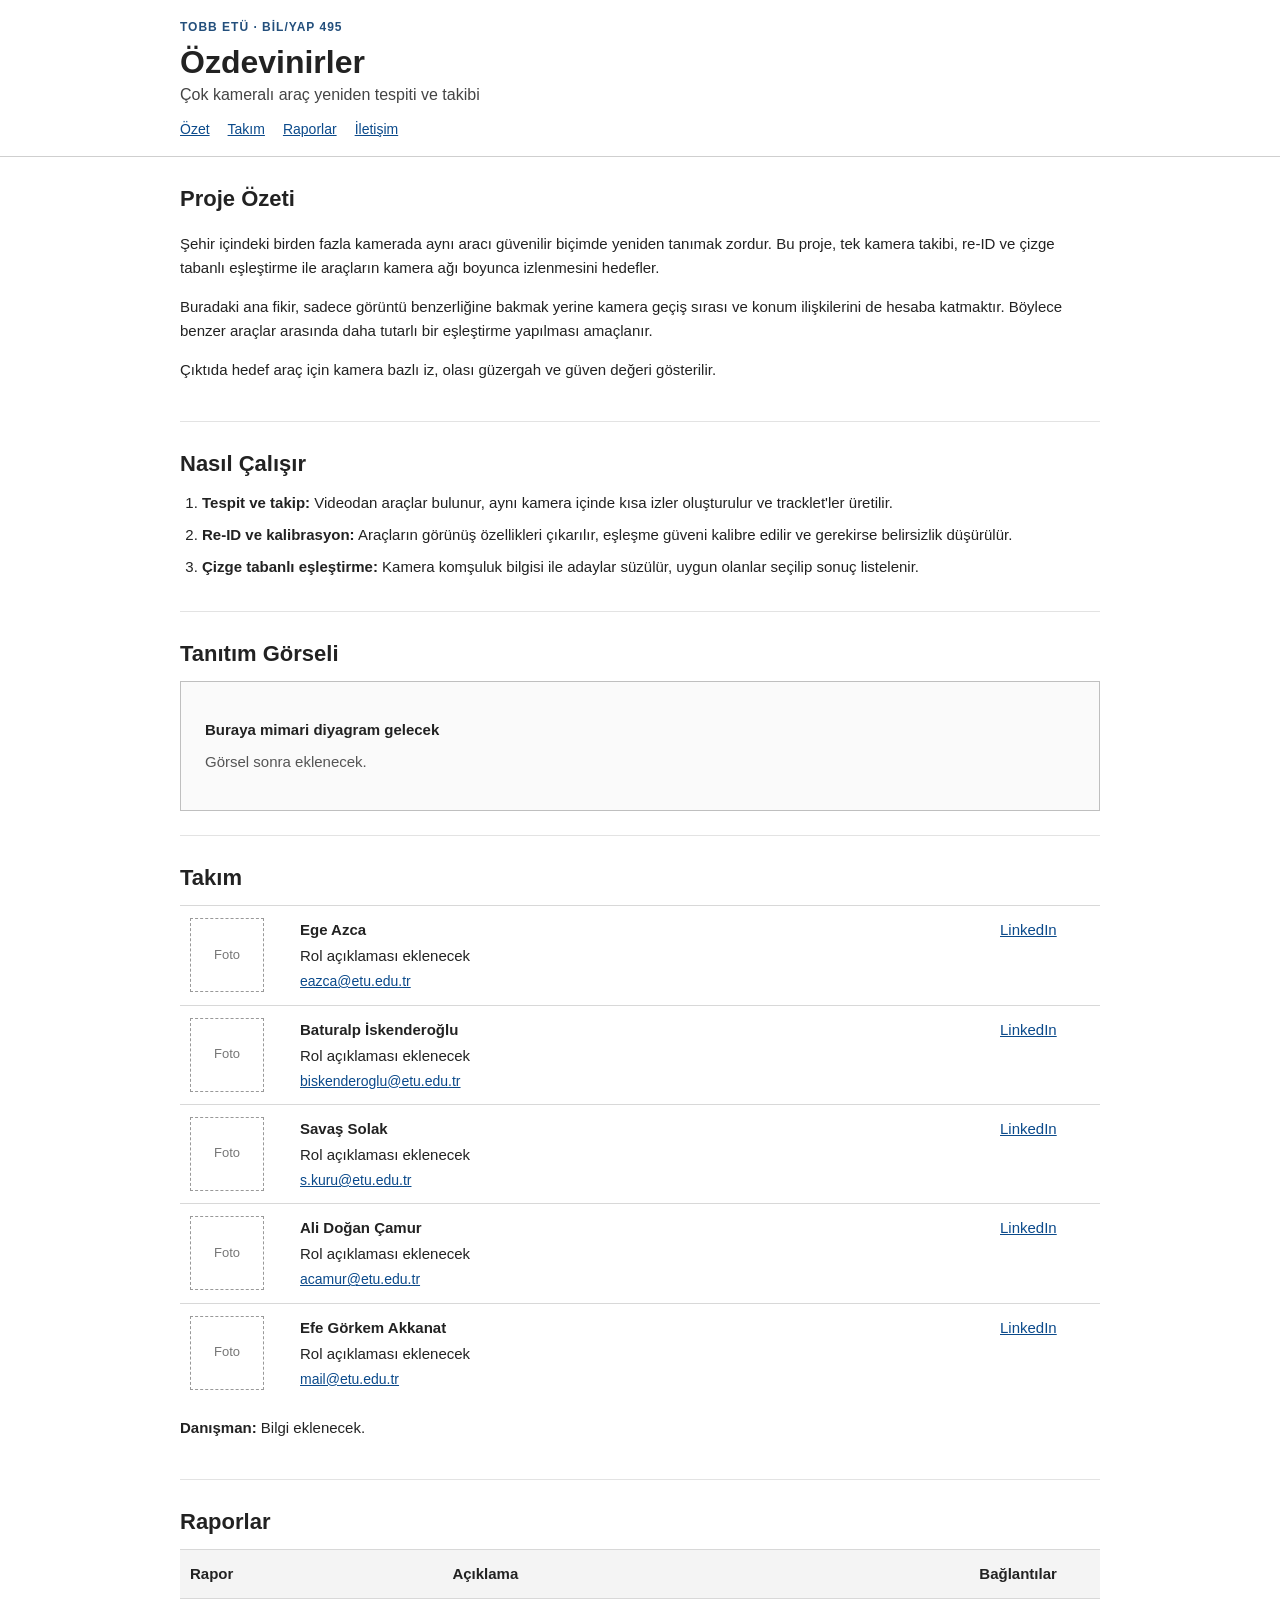
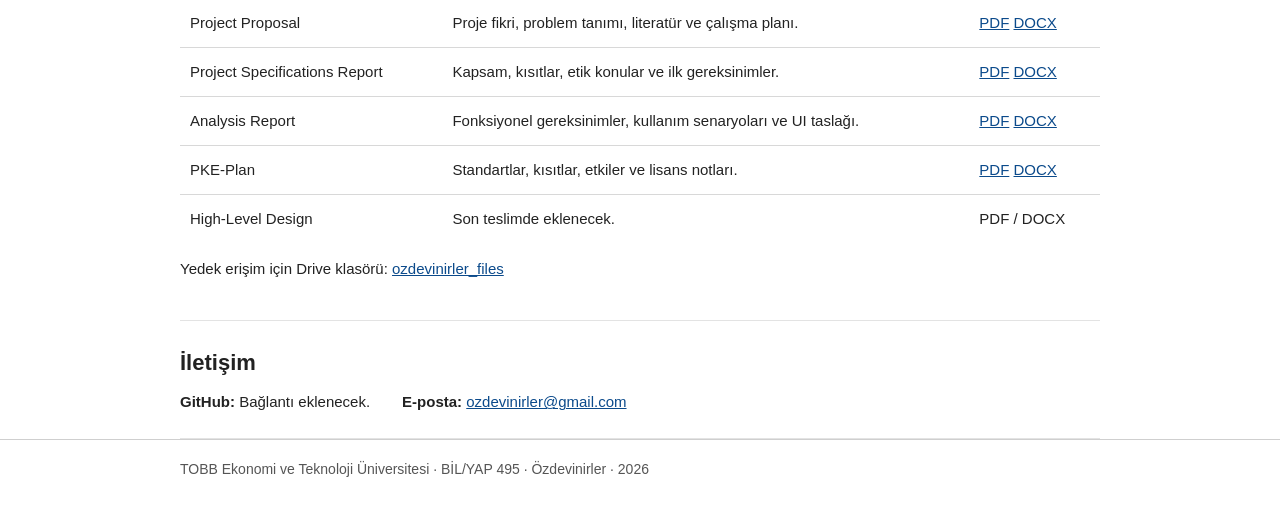
==== site/index.html @ 256c8a64 "Add site: index.html and styles.css Add a static project website under site/: index.html (Turkish co" ====
<!doctype html>
<html lang="tr">
<head>
  <meta charset="utf-8">
  <meta name="viewport" content="width=device-width, initial-scale=1">
  <meta name="description" content="Özdevinirler proje web sitesi. Çok kameralı araç yeniden tespiti ve takibi projesi için raporlar, takım bilgileri ve proje özeti.">
  <title>Özdevinirler | Proje Web Sitesi</title>
  <link rel="stylesheet" href="styles.css">
</head>
<body>
  <div class="page">
    <header class="header">
      <div class="container">
        <div class="topline">TOBB ETÜ · BİL/YAP 495</div>
        <h1>Özdevinirler</h1>
        <p class="subtitle">Çok kameralı araç yeniden tespiti ve takibi</p>
        <nav class="nav">
          <a href="#ozet">Özet</a>
          <a href="#takim">Takım</a>
          <a href="#raporlar">Raporlar</a>
          <a href="#iletisim">İletişim</a>
        </nav>
      </div>
    </header>

    <main class="container">
      <section id="ozet" class="section">
        <h2>Proje Özeti</h2>
        <p>
          Şehir içindeki birden fazla kamerada aynı aracı güvenilir biçimde yeniden tanımak zordur.
          Bu proje, tek kamera takibi, re-ID ve çizge tabanlı eşleştirme ile araçların kamera ağı boyunca izlenmesini hedefler.
        </p>
        <p>
          Buradaki ana fikir, sadece görüntü benzerliğine bakmak yerine kamera geçiş sırası ve konum ilişkilerini de hesaba katmaktır.
          Böylece benzer araçlar arasında daha tutarlı bir eşleştirme yapılması amaçlanır.
        </p>
        <p>
          Çıktıda hedef araç için kamera bazlı iz, olası güzergah ve güven değeri gösterilir.
        </p>
      </section>

      <section class="section">
        <h2>Nasıl Çalışır</h2>
        <ol class="plain-list">
          <li><strong>Tespit ve takip:</strong> Videodan araçlar bulunur, aynı kamera içinde kısa izler oluşturulur ve tracklet'ler üretilir.</li>
          <li><strong>Re-ID ve kalibrasyon:</strong> Araçların görünüş özellikleri çıkarılır, eşleşme güveni kalibre edilir ve gerekirse belirsizlik düşürülür.</li>
          <li><strong>Çizge tabanlı eşleştirme:</strong> Kamera komşuluk bilgisi ile adaylar süzülür, uygun olanlar seçilip sonuç listelenir.</li>
        </ol>
      </section>

      <section class="section">
        <h2>Tanıtım Görseli</h2>
        <div class="placeholder">
          <div class="placeholder-title">Buraya mimari diyagram gelecek</div>
          <div class="placeholder-text">
            Görsel sonra eklenecek.
          </div>
        </div>
      </section>

      <section id="takim" class="section">
        <h2>Takım</h2>
        <table class="team-table">
          <tr>
            <td class="photo-cell">
              <div class="photo-box">Foto</div>
            </td>
            <td>
              <strong>Ege Azca</strong>
              <div class="team-role">Rol açıklaması eklenecek</div>
              <div class="team-email"><a href="mailto:eazca@etu.edu.tr">eazca@etu.edu.tr</a></div>
            </td>
            <td class="link-cell"><a href="#">LinkedIn</a></td>
          </tr>
          <tr>
            <td class="photo-cell">
              <div class="photo-box">Foto</div>
            </td>
            <td>
              <strong>Baturalp İskenderoğlu</strong>
              <div class="team-role">Rol açıklaması eklenecek</div>
              <div class="team-email"><a href="mailto:biskenderoglu@etu.edu.tr">biskenderoglu@etu.edu.tr</a></div>
            </td>
            <td class="link-cell"><a href="#">LinkedIn</a></td>
          </tr>
          <tr>
            <td class="photo-cell">
              <div class="photo-box">Foto</div>
            </td>
            <td>
              <strong>Savaş Solak</strong>
              <div class="team-role">Rol açıklaması eklenecek</div>
              <div class="team-email"><a href="mailto:s.kuru@etu.edu.tr">s.kuru@etu.edu.tr</a></div>
            </td>
            <td class="link-cell"><a href="#">LinkedIn</a></td>
          </tr>
          <tr>
            <td class="photo-cell">
              <div class="photo-box">Foto</div>
            </td>
            <td>
              <strong>Ali Doğan Çamur</strong>
              <div class="team-role">Rol açıklaması eklenecek</div>
              <div class="team-email"><a href="mailto:acamur@etu.edu.tr">acamur@etu.edu.tr</a></div>
            </td>
            <td class="link-cell"><a href="#">LinkedIn</a></td>
          </tr>
          <tr>
            <td class="photo-cell">
              <div class="photo-box">Foto</div>
            </td>
            <td>
              <strong>Efe Görkem Akkanat</strong>
              <div class="team-role">Rol açıklaması eklenecek</div>
              <div class="team-email"><a href="mailto:mail@etu.edu.tr">mail@etu.edu.tr</a></div>
            </td>
            <td class="link-cell"><a href="#">LinkedIn</a></td>
          </tr>
        </table>

        <p class="advisor"><strong>Danışman:</strong> Bilgi eklenecek.</p>
      </section>

      <section id="raporlar" class="section">
        <h2>Raporlar</h2>
        <table class="reports-table">
          <tr>
            <th>Rapor</th>
            <th>Açıklama</th>
            <th>Bağlantılar</th>
          </tr>
          <tr>
            <td>Project Proposal</td>
            <td>Proje fikri, problem tanımı, literatür ve çalışma planı.</td>
            <td>
              <a href="https://drive.google.com/file/d/1zShr_RMS7t2MhjwvrOOP67VX1migv6QA/view?usp=sharing" target="_blank" rel="noopener">PDF</a>
              <a href="https://docs.google.com/document/d/1i0bc2t5T-Rvi0eOXx31CcXsJgK9eWavWGCC5WMj48V4/edit?usp=sharing" target="_blank" rel="noopener">DOCX</a>
            </td>
          </tr>
          <tr>
            <td>Project Specifications Report</td>
            <td>Kapsam, kısıtlar, etik konular ve ilk gereksinimler.</td>
            <td>
              <a href="https://drive.google.com/file/d/1J4HVMkMWG1-wKOYuFOzVuN-eq0XoVcF1/view?usp=sharing" target="_blank" rel="noopener">PDF</a>
              <a href="https://docs.google.com/document/d/1mxN2R32SypO2JtduWO65yD8JhlsnPp0c/edit?usp=sharing&ouid=112586822866253860394&rtpof=true&sd=true" target="_blank" rel="noopener">DOCX</a>
            </td>
          </tr>
          <tr>
            <td>Analysis Report</td>
            <td>Fonksiyonel gereksinimler, kullanım senaryoları ve UI taslağı.</td>
            <td>
              <a href="https://drive.google.com/file/d/1iopqMJnZZQMWRs7ED0Xw3KR-2lVh1jUU/view?usp=sharing" target="_blank" rel="noopener">PDF</a>
              <a href="https://docs.google.com/document/d/1CsEZTt_V5MDUU8S7OjH5hrekXSYLr8Ux/edit?usp=sharing&ouid=112586822866253860394&rtpof=true&sd=true" target="_blank" rel="noopener">DOCX</a>
            </td>
          </tr>
          <tr>
            <td>PKE-Plan</td>
            <td>Standartlar, kısıtlar, etkiler ve lisans notları.</td>
            <td>
              <a href="https://drive.google.com/file/d/1uOsLFY_LZCJbOaCl-Ol5tJuey3QqbcAm/view?usp=sharing" target="_blank" rel="noopener">PDF</a>
              <a href="https://docs.google.com/document/d/1IRuHpNWkgio2kApc3a50OL_7vT1jUt_6rlEv0PGjoG4/edit?usp=sharing" target="_blank" rel="noopener">DOCX</a>
            </td>
          </tr>
          <tr>
            <td>High-Level Design</td>
            <td>Son teslimde eklenecek.</td>
            <td>PDF / DOCX</td>
          </tr>
        </table>

        <p class="folder-note">
          Yedek erişim için Drive klasörü:
          <a href="https://drive.google.com/drive/folders/1X82JAXPHmzdjGQt3AwPcJdTsTfMTxWKG?usp=sharing" target="_blank" rel="noopener">ozdevinirler_files</a>
        </p>
      </section>

      <section id="iletisim" class="section">
        <h2>İletişim</h2>
        <div class="contact-row">
          <p><strong>GitHub:</strong> Bağlantı eklenecek.</p>
          <p><strong>E-posta:</strong> <a href="mailto:ozdevinirler@gmail.com">ozdevinirler@gmail.com</a></p>
        </div>
      </section>
    </main>

    <footer class="footer">
      <div class="container">
        TOBB Ekonomi ve Teknoloji Üniversitesi · BİL/YAP 495 · Özdevinirler · 2026
      </div>
    </footer>
  </div>
</body>
</html>
---- site/styles.css ----
body {
  margin: 0;
  background: #ffffff;
  color: #222;
  font-family: Arial, Helvetica, sans-serif;
  font-size: 15px;
  line-height: 1.6;
}

a {
  color: #0b4a8b;
}

a:hover {
  text-decoration: underline;
}

.container {
  width: 920px;
  margin: 0 auto;
}

.header {
  border-bottom: 1px solid #cfcfcf;
  padding: 18px 0 16px;
}

.topline {
  font-size: 12px;
  font-weight: bold;
  letter-spacing: 1px;
  color: #234f7c;
  text-transform: uppercase;
}

h1 {
  margin: 8px 0 2px;
  font-size: 32px;
  line-height: 1.1;
}

.subtitle {
  margin: 0 0 10px;
  font-size: 16px;
  color: #444;
}

.nav {
  display: flex;
  gap: 18px;
  flex-wrap: wrap;
  font-size: 14px;
}

.section {
  padding: 24px 0;
  border-bottom: 1px solid #e3e3e3;
}

.section h2 {
  margin: 0 0 10px;
  font-size: 22px;
}

.plain-list {
  margin: 0;
  padding-left: 22px;
}

.plain-list li {
  margin-bottom: 8px;
}

.placeholder {
  border: 1px solid #bfbfbf;
  background: #fafafa;
  padding: 36px 24px;
}

.placeholder-title {
  font-weight: bold;
  margin-bottom: 8px;
}

.placeholder-text {
  color: #555;
  max-width: 700px;
}

.team-table,
.reports-table {
  width: 100%;
  border-collapse: collapse;
}

.team-table td,
.reports-table th,
.reports-table td {
  border-top: 1px solid #d8d8d8;
  padding: 12px 10px;
  vertical-align: top;
  text-align: left;
}

.reports-table th {
  background: #f4f4f4;
  font-weight: bold;
}

.photo-cell {
  width: 90px;
}

.photo-box {
  width: 72px;
  height: 72px;
  border: 1px dashed #999;
  display: flex;
  align-items: center;
  justify-content: center;
  color: #777;
  font-size: 13px;
}

.link-cell {
  width: 90px;
  white-space: nowrap;
}

.team-role {
  margin-top: 2px;
}

.team-email {
  margin-top: 2px;
  font-size: 14px;
}

.advisor,
.folder-note {
  margin-top: 14px;
}

.contact-row {
  display: flex;
  gap: 32px;
  flex-wrap: wrap;
}

.contact-row p {
  margin: 0;
}

.footer {
  border-top: 1px solid #cfcfcf;
  padding: 18px 0 24px;
  color: #555;
  font-size: 14px;
}

@media (max-width: 980px) {
  .container {
    width: calc(100% - 32px);
  }
}

@media (max-width: 720px) {
  body {
    font-size: 14px;
  }

  h1 {
    font-size: 28px;
  }

  .nav {
    gap: 12px;
  }

  .team-table,
  .reports-table,
  .team-table tbody,
  .reports-table tbody {
    display: block;
    width: 100%;
  }

  .team-table tr {
    display: grid;
    grid-template-columns: 72px minmax(0, 1fr);
    column-gap: 12px;
    row-gap: 4px;
    width: 100%;
    padding: 14px 0;
    border-top: 1px solid #d8d8d8;
  }

  .team-table tr:first-child {
    border-top: 1px solid #d8d8d8;
  }

  .team-table td {
    display: block;
    width: auto;
    padding: 0;
    border: 0;
  }

  .team-table .photo-cell {
    grid-column: 1;
    grid-row: 1 / span 2;
    width: auto;
  }

  .team-table .link-cell {
    grid-column: 2;
    grid-row: 2;
    width: auto;
    white-space: normal;
  }

  .team-table .photo-box {
    margin-bottom: 0;
    width: 64px;
    height: 64px;
  }

  .team-table tr td:nth-child(2) {
    grid-column: 2;
    grid-row: 1;
    min-width: 0;
  }

  .team-table tr td:nth-child(2) strong {
    display: block;
    margin-bottom: 0;
  }

  .team-role {
    margin-top: 0;
    line-height: 1.2;
  }

  .team-email {
    margin-top: 4px;
    line-height: 1.2;
  }

  .reports-table tr {
    display: block;
    padding: 14px 0;
    border-top: 1px solid #d8d8d8;
  }

  .reports-table tr:first-child {
    border-top: 0;
    padding-top: 0;
  }

  .reports-table th {
    display: none;
  }

  .reports-table td {
    display: block;
    width: 100%;
    padding: 0;
    border: 0;
  }

  .reports-table td:nth-child(1) {
    margin-bottom: 6px;
    font-weight: bold;
  }

  .reports-table td:nth-child(2) {
    margin-bottom: 8px;
    color: #444;
  }

  .reports-table td:nth-child(3) {
    display: flex;
    gap: 12px;
    flex-wrap: wrap;
  }

  .contact-row {
    display: block;
  }
}
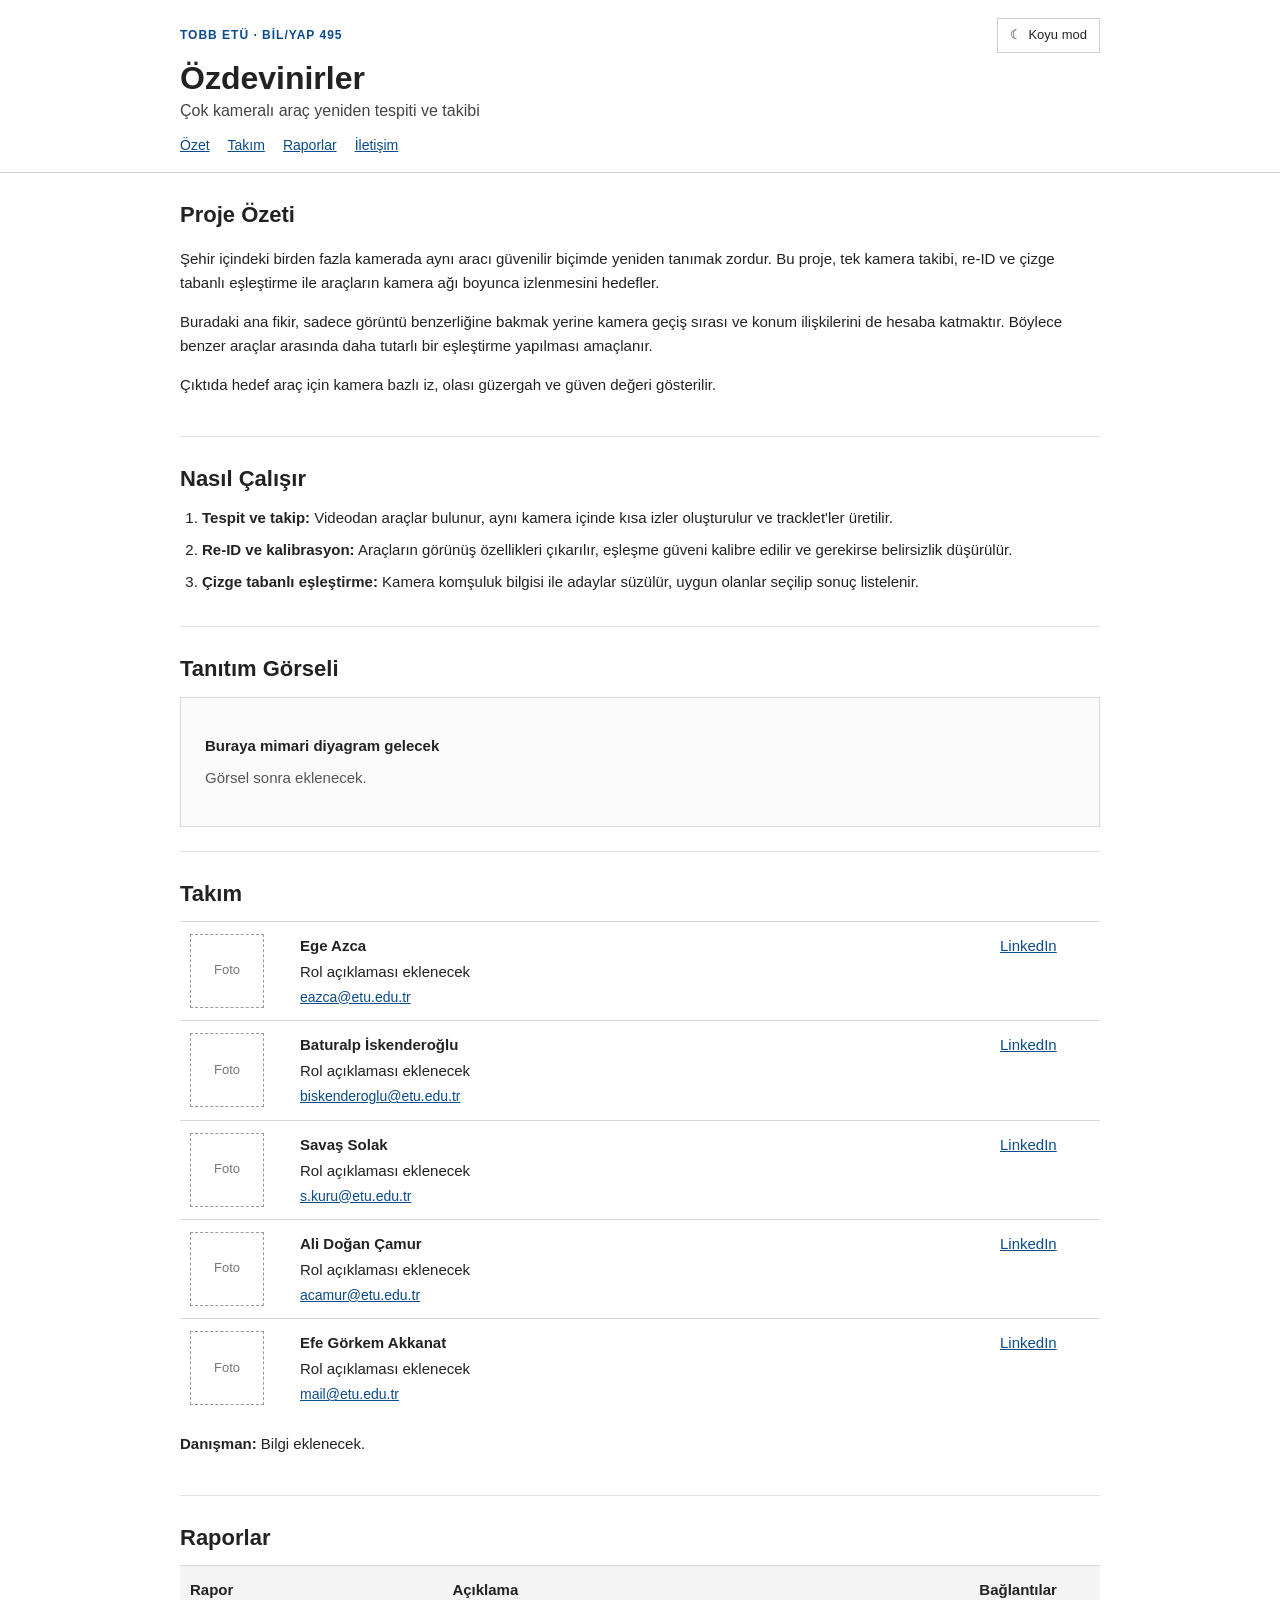
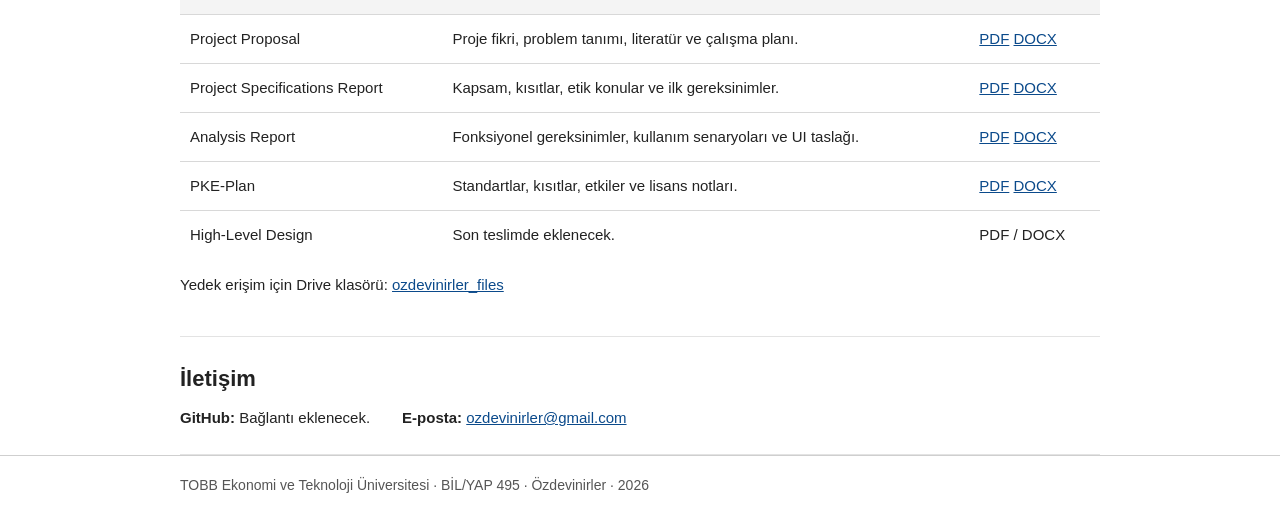
==== commit bd4f41a7: "Add dark mode toggle Adds a persisted light/dark theme switch to the site header and updates the sty" ====
--- a/site/index.html
+++ b/site/index.html
@@ -5,13 +5,29 @@
   <meta name="viewport" content="width=device-width, initial-scale=1">
   <meta name="description" content="Özdevinirler proje web sitesi. Çok kameralı araç yeniden tespiti ve takibi projesi için raporlar, takım bilgileri ve proje özeti.">
   <title>Özdevinirler | Proje Web Sitesi</title>
+  <script>
+    (function () {
+      try {
+        if (localStorage.getItem('theme') === 'dark') {
+          document.documentElement.dataset.theme = 'dark';
+        }
+      } catch (error) {
+      }
+    }());
+  </script>
   <link rel="stylesheet" href="styles.css">
 </head>
 <body>
   <div class="page">
     <header class="header">
       <div class="container">
-        <div class="topline">TOBB ETÜ · BİL/YAP 495</div>
+        <div class="header-top">
+          <div class="topline">TOBB ETÜ · BİL/YAP 495</div>
+          <button class="theme-toggle" type="button" aria-pressed="false">
+            <span class="theme-icon" aria-hidden="true">☾</span>
+            <span class="theme-text">Koyu mod</span>
+          </button>
+        </div>
         <h1>Özdevinirler</h1>
         <p class="subtitle">Çok kameralı araç yeniden tespiti ve takibi</p>
         <nav class="nav">
@@ -189,5 +205,51 @@
       </div>
     </footer>
   </div>
+  <script>
+    (function () {
+      const root = document.documentElement;
+      const button = document.querySelector('.theme-toggle');
+
+      if (!button) {
+        return;
+      }
+
+      const icon = button.querySelector('.theme-icon');
+      const text = button.querySelector('.theme-text');
+
+      function applyTheme(theme) {
+        if (theme === 'dark') {
+          root.dataset.theme = 'dark';
+          icon.textContent = '☀';
+          text.textContent = 'Açık mod';
+          button.setAttribute('aria-pressed', 'true');
+        } else {
+          delete root.dataset.theme;
+          icon.textContent = '☾';
+          text.textContent = 'Koyu mod';
+          button.setAttribute('aria-pressed', 'false');
+        }
+      }
+
+      let savedTheme = 'light';
+      try {
+        savedTheme = localStorage.getItem('theme') === 'dark' ? 'dark' : 'light';
+      } catch (error) {
+      }
+
+      applyTheme(savedTheme);
+
+      button.addEventListener('click', function () {
+        const nextTheme = root.dataset.theme === 'dark' ? 'light' : 'dark';
+
+        try {
+          localStorage.setItem('theme', nextTheme);
+        } catch (error) {
+        }
+
+        applyTheme(nextTheme);
+      });
+    }());
+  </script>
 </body>
 </html>
--- a/site/styles.css
+++ b/site/styles.css
@@ -1,14 +1,50 @@
+:root {
+  --page-bg: #ffffff;
+  --page-text: #222222;
+  --link-color: #0b4a8b;
+  --border-light: #d8d8d8;
+  --border-med: #cfcfcf;
+  --border-dark: #999999;
+  --section-border: #e3e3e3;
+  --muted: #555555;
+  --subtitle: #444444;
+  --table-head-bg: #f4f4f4;
+  --placeholder-bg: #fafafa;
+  --placeholder-text: #555555;
+  --photo-text: #777777;
+  --button-bg: #ffffff;
+  --button-text: #222222;
+}
+
+html[data-theme='dark'] {
+  --page-bg: #111418;
+  --page-text: #e7e7e7;
+  --link-color: #7fb1ff;
+  --border-light: #3b4048;
+  --border-med: #4a5059;
+  --border-dark: #6a707a;
+  --section-border: #2e333b;
+  --muted: #b1b7c0;
+  --subtitle: #b9c0c8;
+  --table-head-bg: #1a1f26;
+  --placeholder-bg: #181d24;
+  --placeholder-text: #b7bec7;
+  --photo-text: #a8aeb6;
+  --button-bg: #1b2027;
+  --button-text: #e7e7e7;
+}
+
 body {
   margin: 0;
-  background: #ffffff;
-  color: #222;
+  background: var(--page-bg);
+  color: var(--page-text);
   font-family: Arial, Helvetica, sans-serif;
   font-size: 15px;
   line-height: 1.6;
 }
 
 a {
-  color: #0b4a8b;
+  color: var(--link-color);
 }
 
 a:hover {
@@ -21,15 +57,22 @@
 }
 
 .header {
-  border-bottom: 1px solid #cfcfcf;
+  border-bottom: 1px solid var(--border-med);
   padding: 18px 0 16px;
+}
+
+.header-top {
+  display: flex;
+  align-items: center;
+  justify-content: space-between;
+  gap: 16px;
 }
 
 .topline {
   font-size: 12px;
   font-weight: bold;
   letter-spacing: 1px;
-  color: #234f7c;
+  color: var(--link-color);
   text-transform: uppercase;
 }
 
@@ -42,7 +85,7 @@
 .subtitle {
   margin: 0 0 10px;
   font-size: 16px;
-  color: #444;
+  color: var(--subtitle);
 }
 
 .nav {
@@ -52,9 +95,26 @@
   font-size: 14px;
 }
 
+.theme-toggle {
+  display: inline-flex;
+  align-items: center;
+  gap: 6px;
+  padding: 6px 12px;
+  border: 1px solid var(--border-med);
+  background: var(--button-bg);
+  color: var(--button-text);
+  font: inherit;
+  font-size: 13px;
+  cursor: pointer;
+}
+
+.theme-toggle:hover {
+  text-decoration: none;
+}
+
 .section {
   padding: 24px 0;
-  border-bottom: 1px solid #e3e3e3;
+  border-bottom: 1px solid var(--section-border);
 }
 
 .section h2 {
@@ -72,8 +132,8 @@
 }
 
 .placeholder {
-  border: 1px solid #bfbfbf;
-  background: #fafafa;
+  border: 1px solid var(--border-light);
+  background: var(--placeholder-bg);
   padding: 36px 24px;
 }
 
@@ -83,7 +143,7 @@
 }
 
 .placeholder-text {
-  color: #555;
+  color: var(--muted);
   max-width: 700px;
 }
 
@@ -96,14 +156,14 @@
 .team-table td,
 .reports-table th,
 .reports-table td {
-  border-top: 1px solid #d8d8d8;
+  border-top: 1px solid var(--border-light);
   padding: 12px 10px;
   vertical-align: top;
   text-align: left;
 }
 
 .reports-table th {
-  background: #f4f4f4;
+  background: var(--table-head-bg);
   font-weight: bold;
 }
 
@@ -114,11 +174,11 @@
 .photo-box {
   width: 72px;
   height: 72px;
-  border: 1px dashed #999;
+  border: 1px dashed var(--border-dark);
   display: flex;
   align-items: center;
   justify-content: center;
-  color: #777;
+  color: var(--photo-text);
   font-size: 13px;
 }
 
@@ -152,9 +212,9 @@
 }
 
 .footer {
-  border-top: 1px solid #cfcfcf;
+  border-top: 1px solid var(--border-med);
   padding: 18px 0 24px;
-  color: #555;
+  color: var(--muted);
   font-size: 14px;
 }
 
@@ -175,6 +235,10 @@
 
   .nav {
     gap: 12px;
+  }
+
+  .header-top {
+    align-items: center;
   }
 
   .team-table,
@@ -192,11 +256,11 @@
     row-gap: 4px;
     width: 100%;
     padding: 14px 0;
-    border-top: 1px solid #d8d8d8;
+    border-top: 1px solid var(--border-light);
   }
 
   .team-table tr:first-child {
-    border-top: 1px solid #d8d8d8;
+    border-top: 1px solid var(--border-light);
   }
 
   .team-table td {
@@ -249,7 +313,7 @@
   .reports-table tr {
     display: block;
     padding: 14px 0;
-    border-top: 1px solid #d8d8d8;
+    border-top: 1px solid var(--border-light);
   }
 
   .reports-table tr:first-child {
@@ -275,7 +339,7 @@
 
   .reports-table td:nth-child(2) {
     margin-bottom: 8px;
-    color: #444;
+    color: var(--subtitle);
   }
 
   .reports-table td:nth-child(3) {
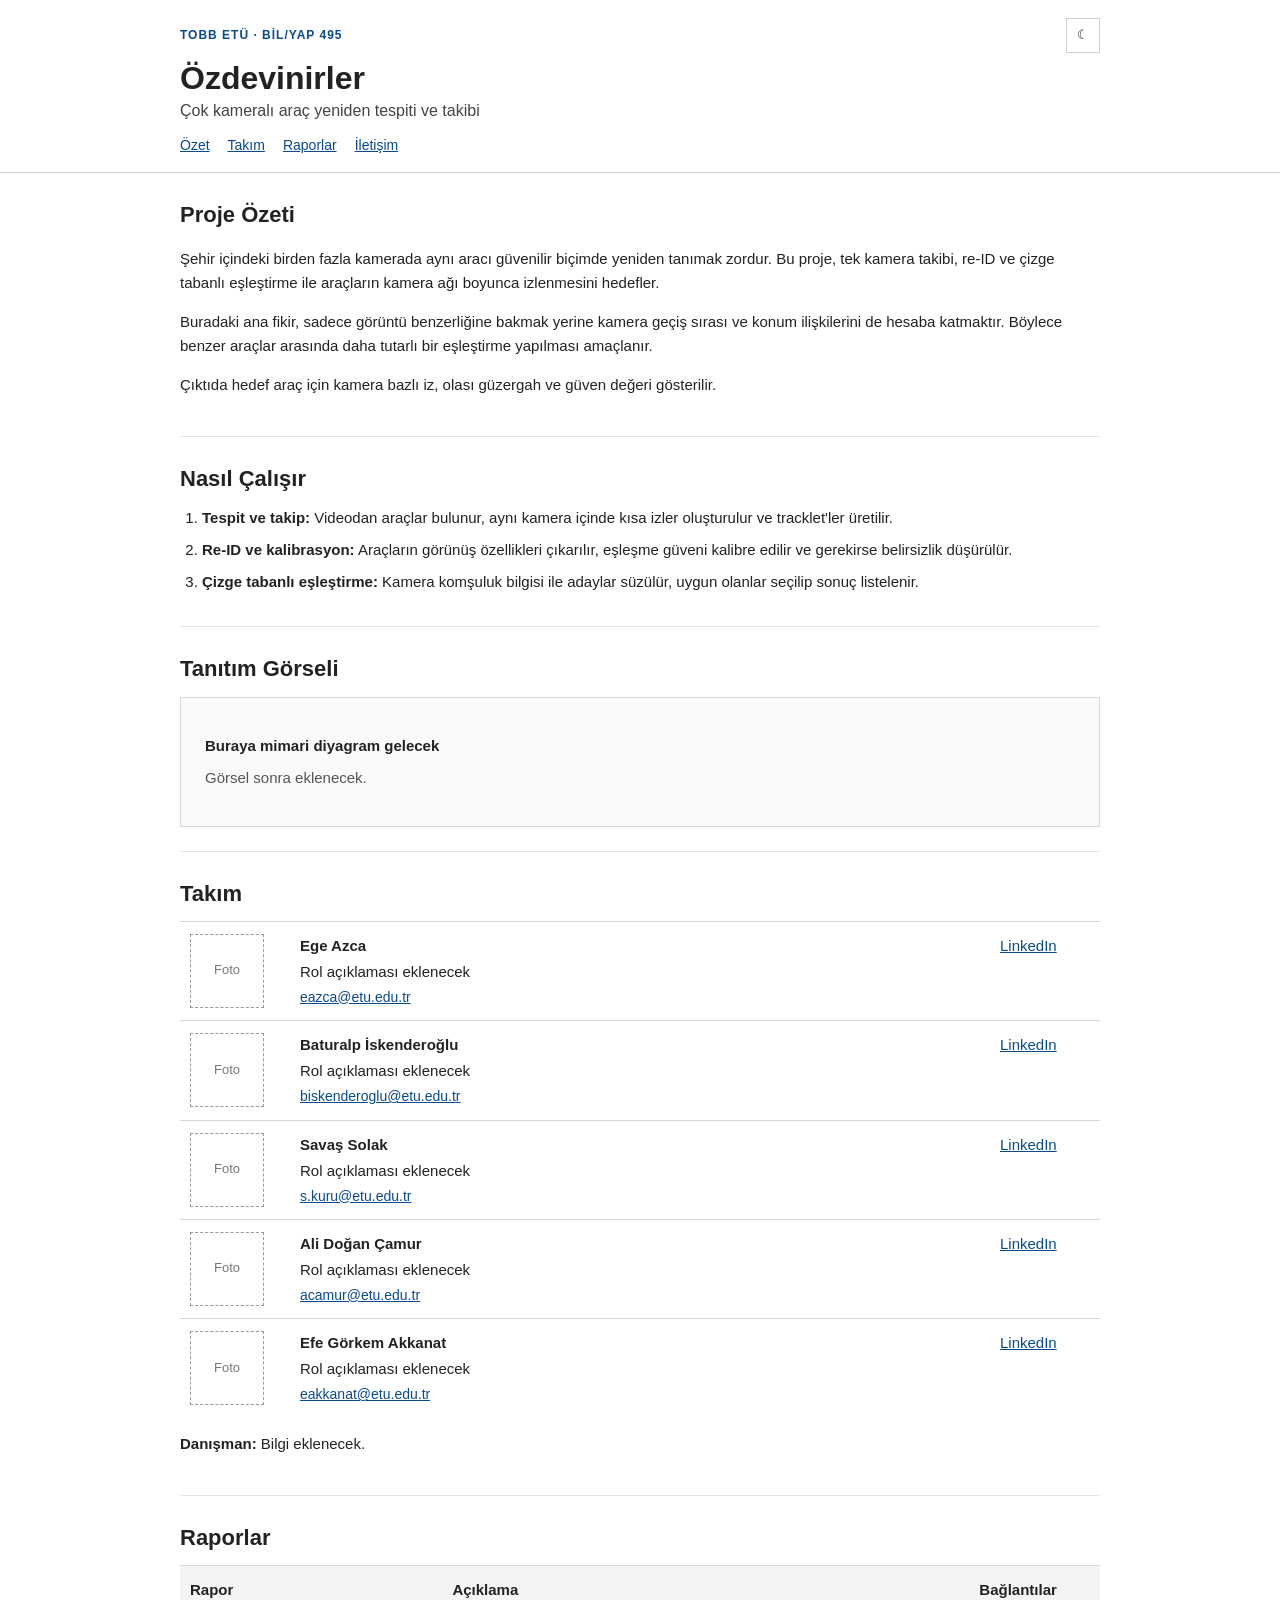
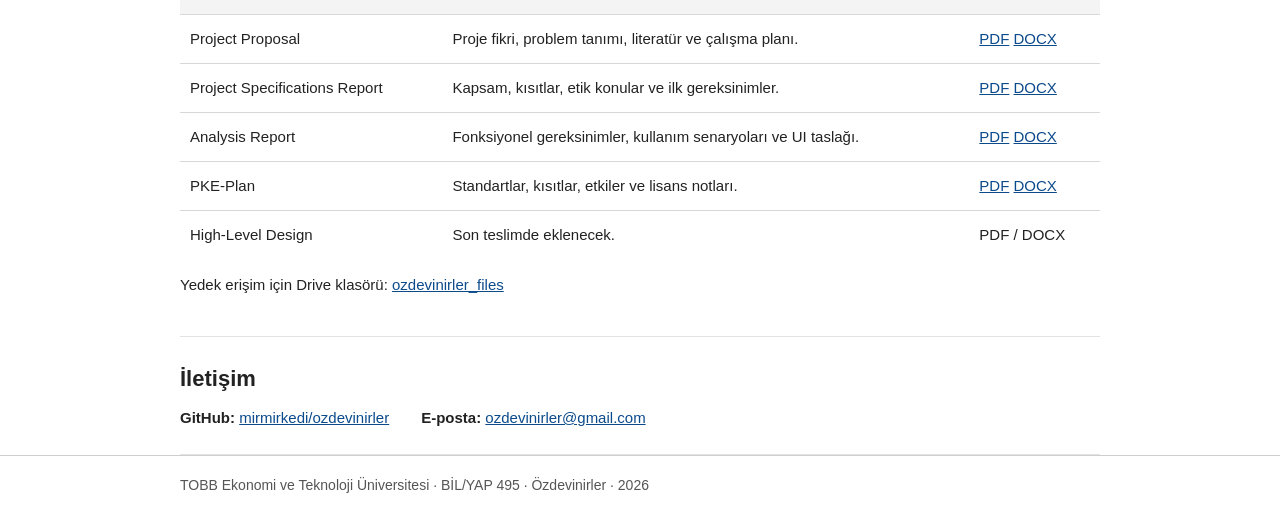
==== commit be549714: "Simplify theme-toggle: icon-only & a11y label Make the theme toggle an icon-only control while prese" ====
--- a/site/index.html
+++ b/site/index.html
@@ -23,9 +23,8 @@
       <div class="container">
         <div class="header-top">
           <div class="topline">TOBB ETÜ · BİL/YAP 495</div>
-          <button class="theme-toggle" type="button" aria-pressed="false">
+          <button class="theme-toggle" type="button" aria-pressed="false" aria-label="Tema değiştir" title="Tema değiştir">
             <span class="theme-icon" aria-hidden="true">☾</span>
-            <span class="theme-text">Koyu mod</span>
           </button>
         </div>
         <h1>Özdevinirler</h1>
@@ -128,7 +127,7 @@
             <td>
               <strong>Efe Görkem Akkanat</strong>
               <div class="team-role">Rol açıklaması eklenecek</div>
-              <div class="team-email"><a href="mailto:mail@etu.edu.tr">mail@etu.edu.tr</a></div>
+              <div class="team-email"><a href="mailto:eakkanat@etu.edu.tr">eakkanat@etu.edu.tr</a></div>
             </td>
             <td class="link-cell"><a href="#">LinkedIn</a></td>
           </tr>
@@ -193,7 +192,7 @@
       <section id="iletisim" class="section">
         <h2>İletişim</h2>
         <div class="contact-row">
-          <p><strong>GitHub:</strong> Bağlantı eklenecek.</p>
+          <p><strong>GitHub:</strong> <a href="https://github.com/mirmirkedi/ozdevinirler" target="_blank" rel="noopener">mirmirkedi/ozdevinirler</a></p>
           <p><strong>E-posta:</strong> <a href="mailto:ozdevinirler@gmail.com">ozdevinirler@gmail.com</a></p>
         </div>
       </section>
@@ -215,18 +214,14 @@
       }
 
       const icon = button.querySelector('.theme-icon');
-      const text = button.querySelector('.theme-text');
-
       function applyTheme(theme) {
         if (theme === 'dark') {
           root.dataset.theme = 'dark';
           icon.textContent = '☀';
-          text.textContent = 'Açık mod';
           button.setAttribute('aria-pressed', 'true');
         } else {
           delete root.dataset.theme;
           icon.textContent = '☾';
-          text.textContent = 'Koyu mod';
           button.setAttribute('aria-pressed', 'false');
         }
       }
--- a/site/styles.css
+++ b/site/styles.css
@@ -98,8 +98,8 @@
 .theme-toggle {
   display: inline-flex;
   align-items: center;
-  gap: 6px;
-  padding: 6px 12px;
+  gap: 0;
+  padding: 6px 10px;
   border: 1px solid var(--border-med);
   background: var(--button-bg);
   color: var(--button-text);
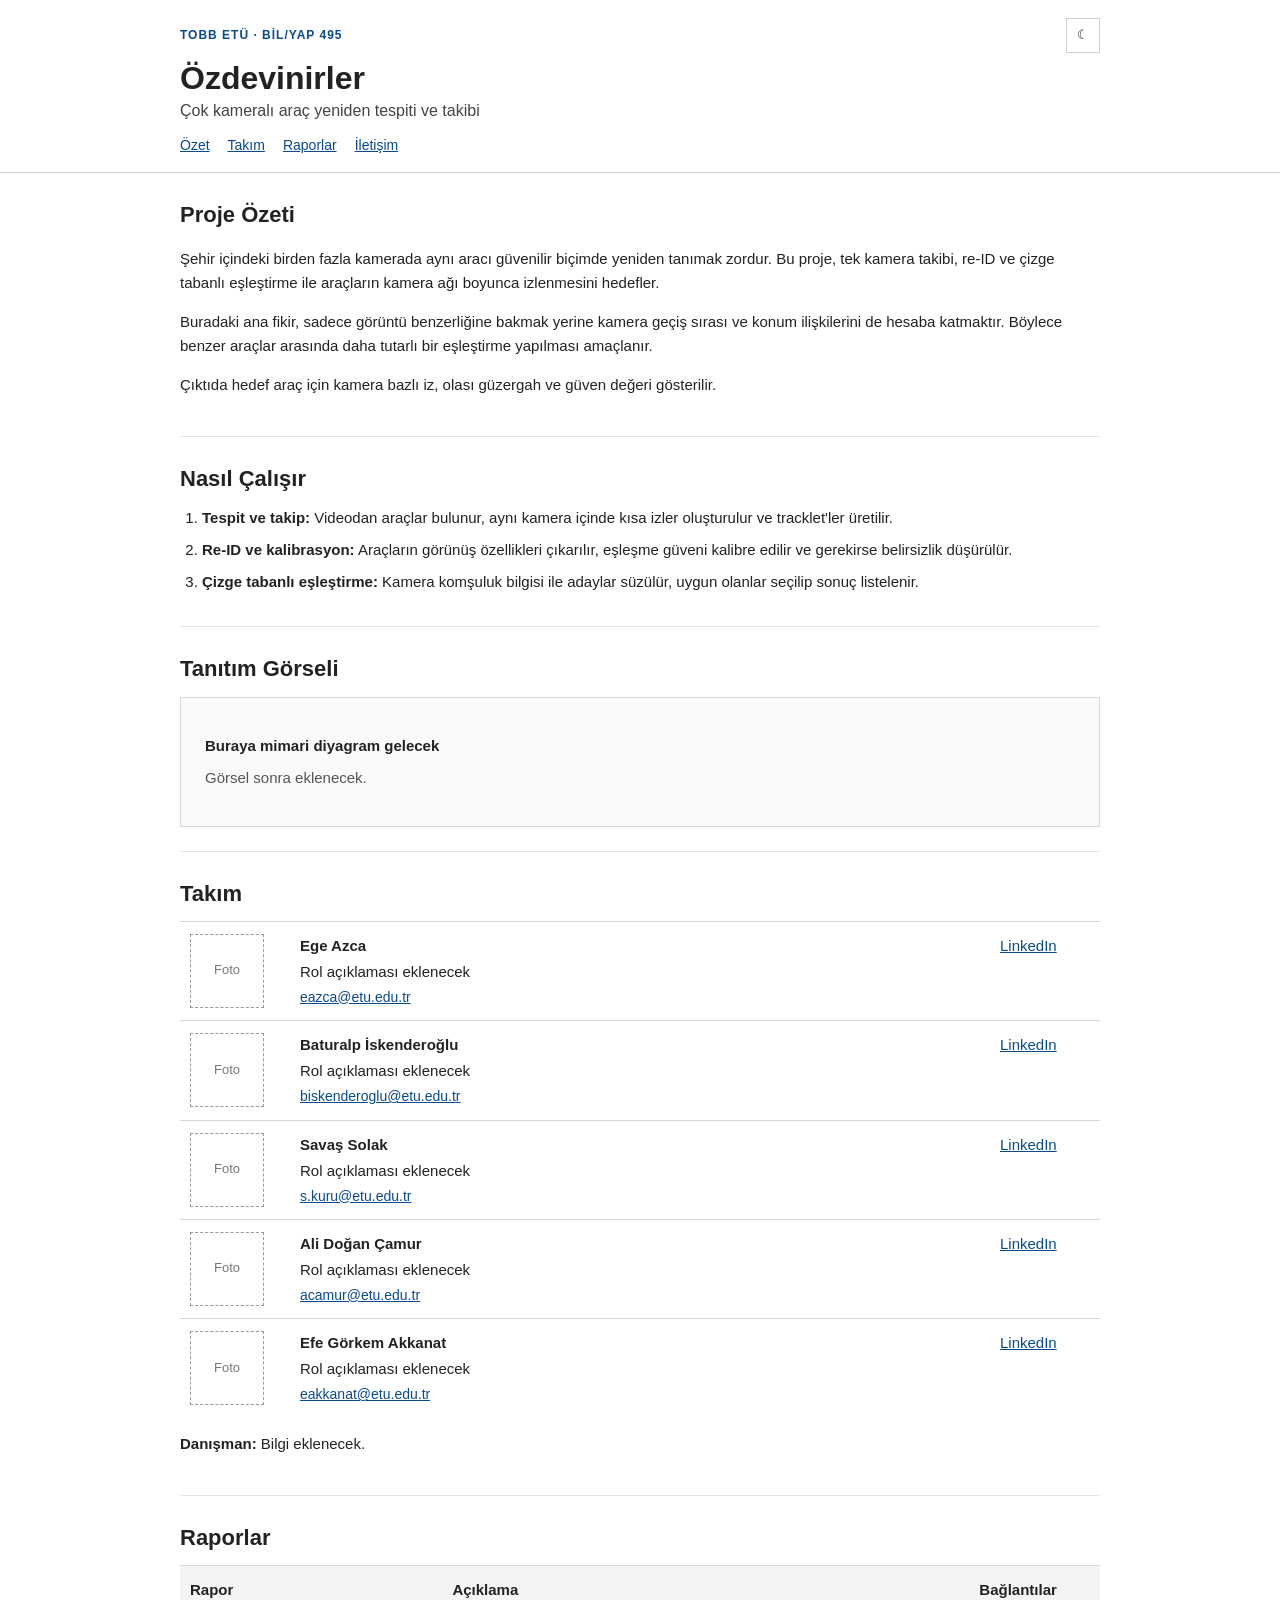
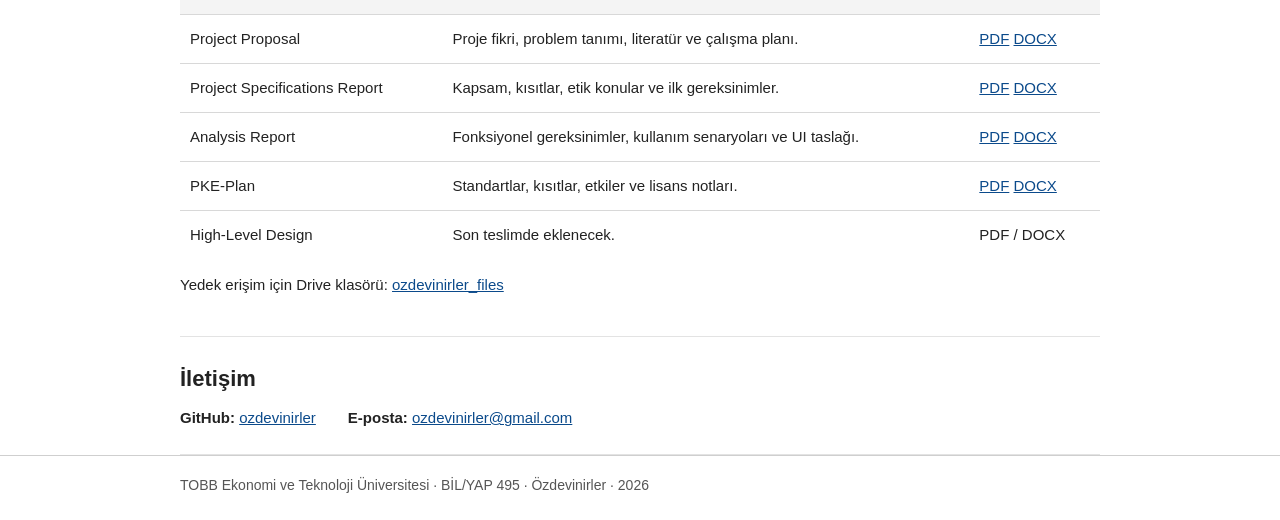
==== commit 12c246b3: "Shorten GitHub link text in contact section Update site/index.html: change the visible GitHub label " ====
--- a/site/index.html
+++ b/site/index.html
@@ -192,7 +192,7 @@
       <section id="iletisim" class="section">
         <h2>İletişim</h2>
         <div class="contact-row">
-          <p><strong>GitHub:</strong> <a href="https://github.com/mirmirkedi/ozdevinirler" target="_blank" rel="noopener">mirmirkedi/ozdevinirler</a></p>
+          <p><strong>GitHub:</strong> <a href="https://github.com/mirmirkedi/ozdevinirler" target="_blank" rel="noopener">ozdevinirler</a></p>
           <p><strong>E-posta:</strong> <a href="mailto:ozdevinirler@gmail.com">ozdevinirler@gmail.com</a></p>
         </div>
       </section>
